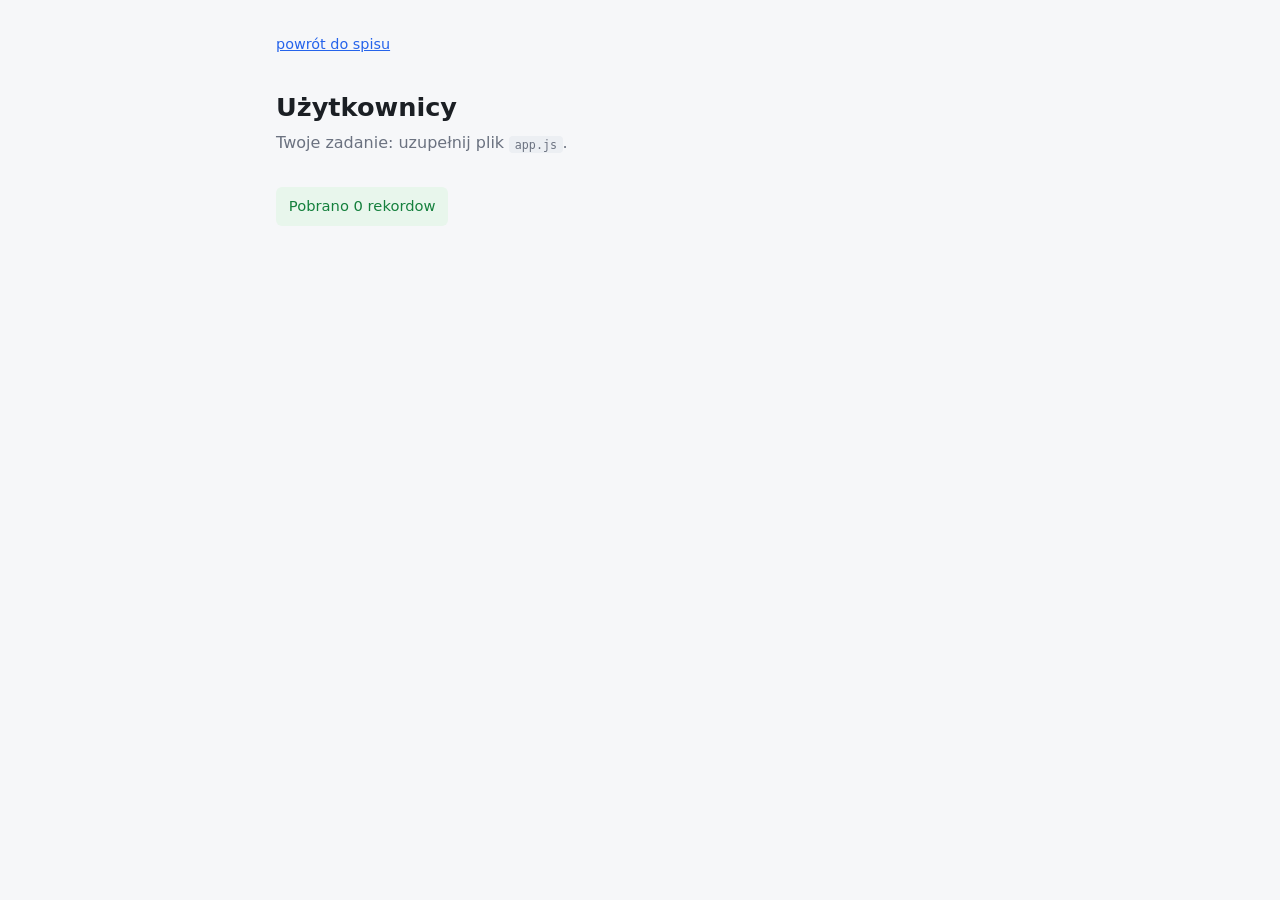
==== 04-szkielet/index.html @ 0a008bf8 "upload" ====
<!DOCTYPE html>
<html lang="pl">
<head>
  <meta charset="UTF-8">
  <meta name="viewport" content="width=device-width, initial-scale=1">
  <title>Lista użytkowników - szkielet</title>
  <link rel="stylesheet" href="../styl.css">
</head>
<body>
  <a class="powrot" href="../index.html">powrót do spisu</a>

  <h1>Użytkownicy</h1>
  <p class="podtytul">Twoje zadanie: uzupełnij plik <code>app.js</code>.</p>

  <p id="status" class="status">Ładowanie...</p>

  <ul class="lista" id="lista"></ul>

  <script src="app.js" defer></script>
</body>
</html>
---- styl.css ----
:root {
  --tlo: #f6f7f9;
  --karta: #ffffff;
  --tekst: #1b1f24;
  --szary: #6b7280;
  --akcent: #2563eb;
  --ramka: #e3e6ea;
  --ok: #15803d;
  --blad: #b91c1c;
}

* { box-sizing: border-box; }

body {
  font-family: system-ui, "Segoe UI", sans-serif;
  background: var(--tlo);
  color: var(--tekst);
  max-width: 760px;
  margin: 0 auto;
  padding: 2rem 1rem 4rem;
  line-height: 1.55;
}

h1 { font-size: 1.6rem; margin-bottom: .2rem; }
h2 { font-size: 1.15rem; margin-top: 2rem; }

.podtytul { color: var(--szary); margin-top: 0; }

a { color: var(--akcent); }

.karta {
  background: var(--karta);
  border: 1px solid var(--ramka);
  border-radius: 10px;
  padding: 1rem 1.2rem;
  margin: .8rem 0;
}

.karta h3 { margin: 0 0 .3rem; font-size: 1rem; }
.karta p { margin: 0; color: var(--szary); font-size: .92rem; }

ul.lista { list-style: none; padding: 0; }

ul.lista li {
  background: var(--karta);
  border: 1px solid var(--ramka);
  border-radius: 8px;
  padding: .7rem .9rem;
  margin-bottom: .5rem;
}

.mail { color: var(--szary); font-size: .9rem; }

.status {
  font-size: .92rem;
  padding: .5rem .8rem;
  border-radius: 6px;
  background: #eef2ff;
  display: inline-block;
}

.status.ok { background: #e8f6ec; color: var(--ok); }
.status.blad { background: #fdecec; color: var(--blad); }

button {
  font: inherit;
  padding: .5rem 1rem;
  border: 1px solid var(--akcent);
  background: var(--akcent);
  color: #fff;
  border-radius: 6px;
  cursor: pointer;
}

button.pusty { background: #fff; color: var(--akcent); }

input[type="search"], input[type="text"] {
  font: inherit;
  padding: .5rem .7rem;
  border: 1px solid var(--ramka);
  border-radius: 6px;
  width: 100%;
}

code {
  background: #eceff3;
  padding: .1rem .35rem;
  border-radius: 4px;
  font-size: .9em;
}

.powrot { display: inline-block; margin-bottom: 1rem; font-size: .9rem; }
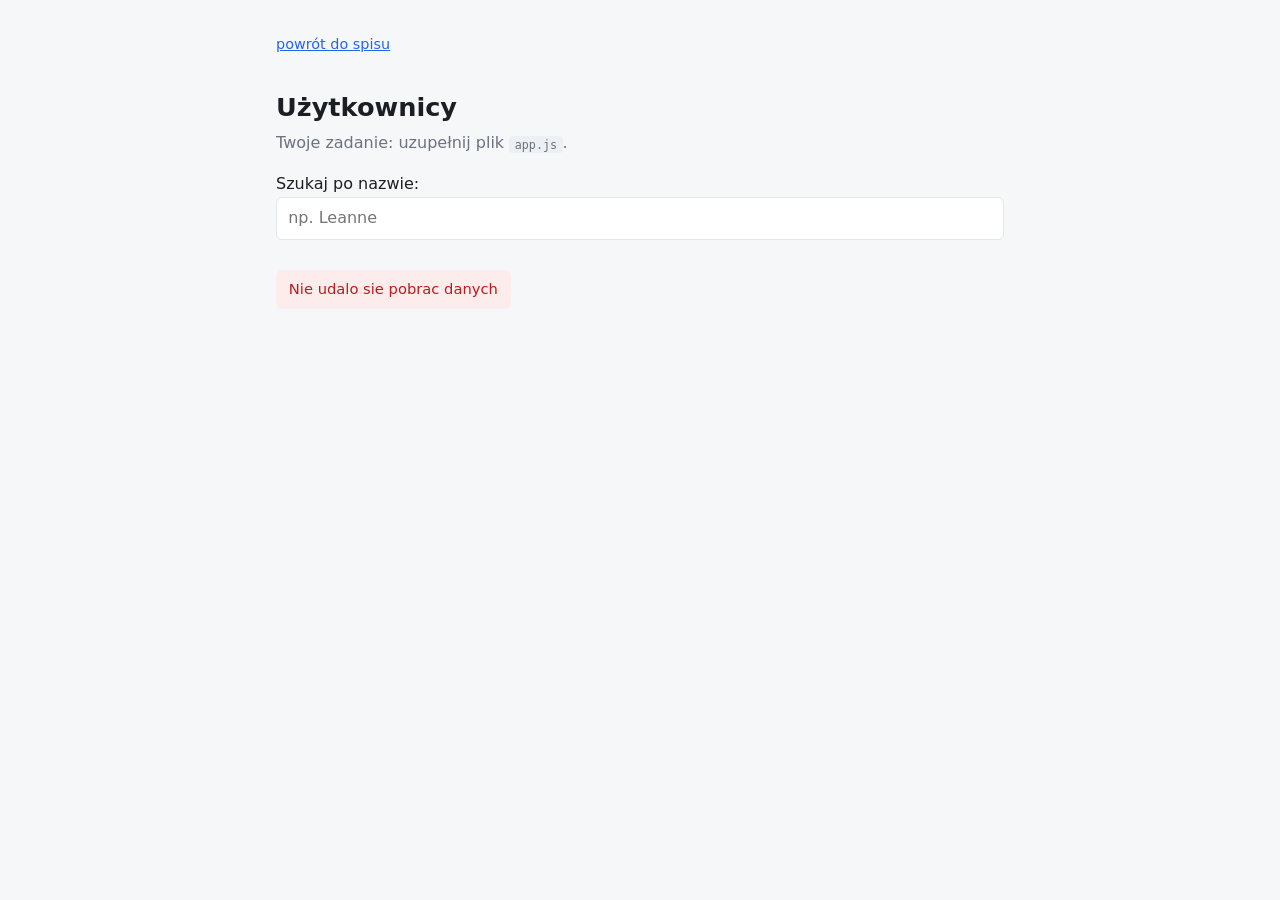
==== commit 09c767e0: "Finish sometask and fix bag" ====
--- a/04-szkielet/index.html
+++ b/04-szkielet/index.html
@@ -12,6 +12,11 @@
   <h1>Użytkownicy</h1>
   <p class="podtytul">Twoje zadanie: uzupełnij plik <code>app.js</code>.</p>
 
+  <p>
+    <label for="szukaj">Szukaj po nazwie:</label>
+    <input type="search" id="szukaj" placeholder="np. Leanne">
+  </p>
+
   <p id="status" class="status">Ładowanie...</p>
 
   <ul class="lista" id="lista"></ul>
--- a/styl.css
+++ b/styl.css
@@ -90,3 +90,126 @@
 }
 
 .powrot { display: inline-block; margin-bottom: 1rem; font-size: .9rem; }
+
+/* --- style dodane dla lekcji 3, 4 i 5 --- */
+
+.formularz {
+  background: var(--karta);
+  border: 1px solid var(--ramka);
+  border-radius: 10px;
+  padding: 1rem 1.2rem;
+  margin: 1rem 0;
+  display: grid;
+  gap: .6rem;
+}
+
+.formularz label {
+  font-size: .9rem;
+  color: var(--szary);
+}
+
+.formularz textarea {
+  font: inherit;
+  padding: .5rem .7rem;
+  border: 1px solid var(--ramka);
+  border-radius: 6px;
+  width: 100%;
+  min-height: 4rem;
+  resize: vertical;
+}
+
+.blad-pola {
+  color: var(--blad);
+  font-size: .88rem;
+  min-height: 1.2rem;
+}
+
+input.niepoprawne, textarea.niepoprawne {
+  border-color: var(--blad);
+}
+
+.pozycja {
+  display: flex;
+  align-items: flex-start;
+  gap: .6rem;
+}
+
+.pozycja .tresc { flex: 1; cursor: pointer; }
+
+li.zrobione .tresc {
+  text-decoration: line-through;
+  color: var(--szary);
+}
+
+button.maly {
+  padding: .2rem .55rem;
+  font-size: .85rem;
+  background: #fff;
+  color: var(--blad);
+  border-color: var(--ramka);
+}
+
+.licznik {
+  color: var(--szary);
+  font-size: .92rem;
+  margin: .4rem 0 1rem;
+}
+
+pre.odpowiedz {
+  background: #1b1f24;
+  color: #e7edf3;
+  padding: .8rem;
+  border-radius: 8px;
+  overflow-x: auto;
+  font-size: .85rem;
+}
+
+/* --- style dodane dla lekcji 9 (komponenty) --- */
+
+.filtry {
+  display: flex;
+  gap: .4rem;
+  margin: .6rem 0;
+  flex-wrap: wrap;
+}
+
+.filtry button {
+  background: #fff;
+  color: var(--akcent);
+  padding: .35rem .8rem;
+  font-size: .9rem;
+}
+
+.filtry button.aktywny {
+  background: var(--akcent);
+  color: #fff;
+}
+
+.etykieta {
+  font-size: .75rem;
+  padding: .1rem .45rem;
+  border-radius: 999px;
+  border: 1px solid var(--ramka);
+  color: var(--szary);
+  white-space: nowrap;
+}
+
+.etykieta.wysoki { border-color: #f0b4b4; background: #fdecec; color: var(--blad); }
+.etykieta.sredni { border-color: #f0dcb4; background: #fdf6e8; color: #8a6100; }
+.etykieta.niski  { border-color: #c2e2cb; background: #e8f6ec; color: var(--ok); }
+
+.pusto { color: var(--szary); }
+
+.tor {
+  background: var(--ramka);
+  border-radius: 999px;
+  height: .5rem;
+  overflow: hidden;
+  margin: .3rem 0 1rem;
+}
+
+.tor .wypelnienie {
+  background: var(--ok);
+  height: 100%;
+  transition: width .2s;
+}
